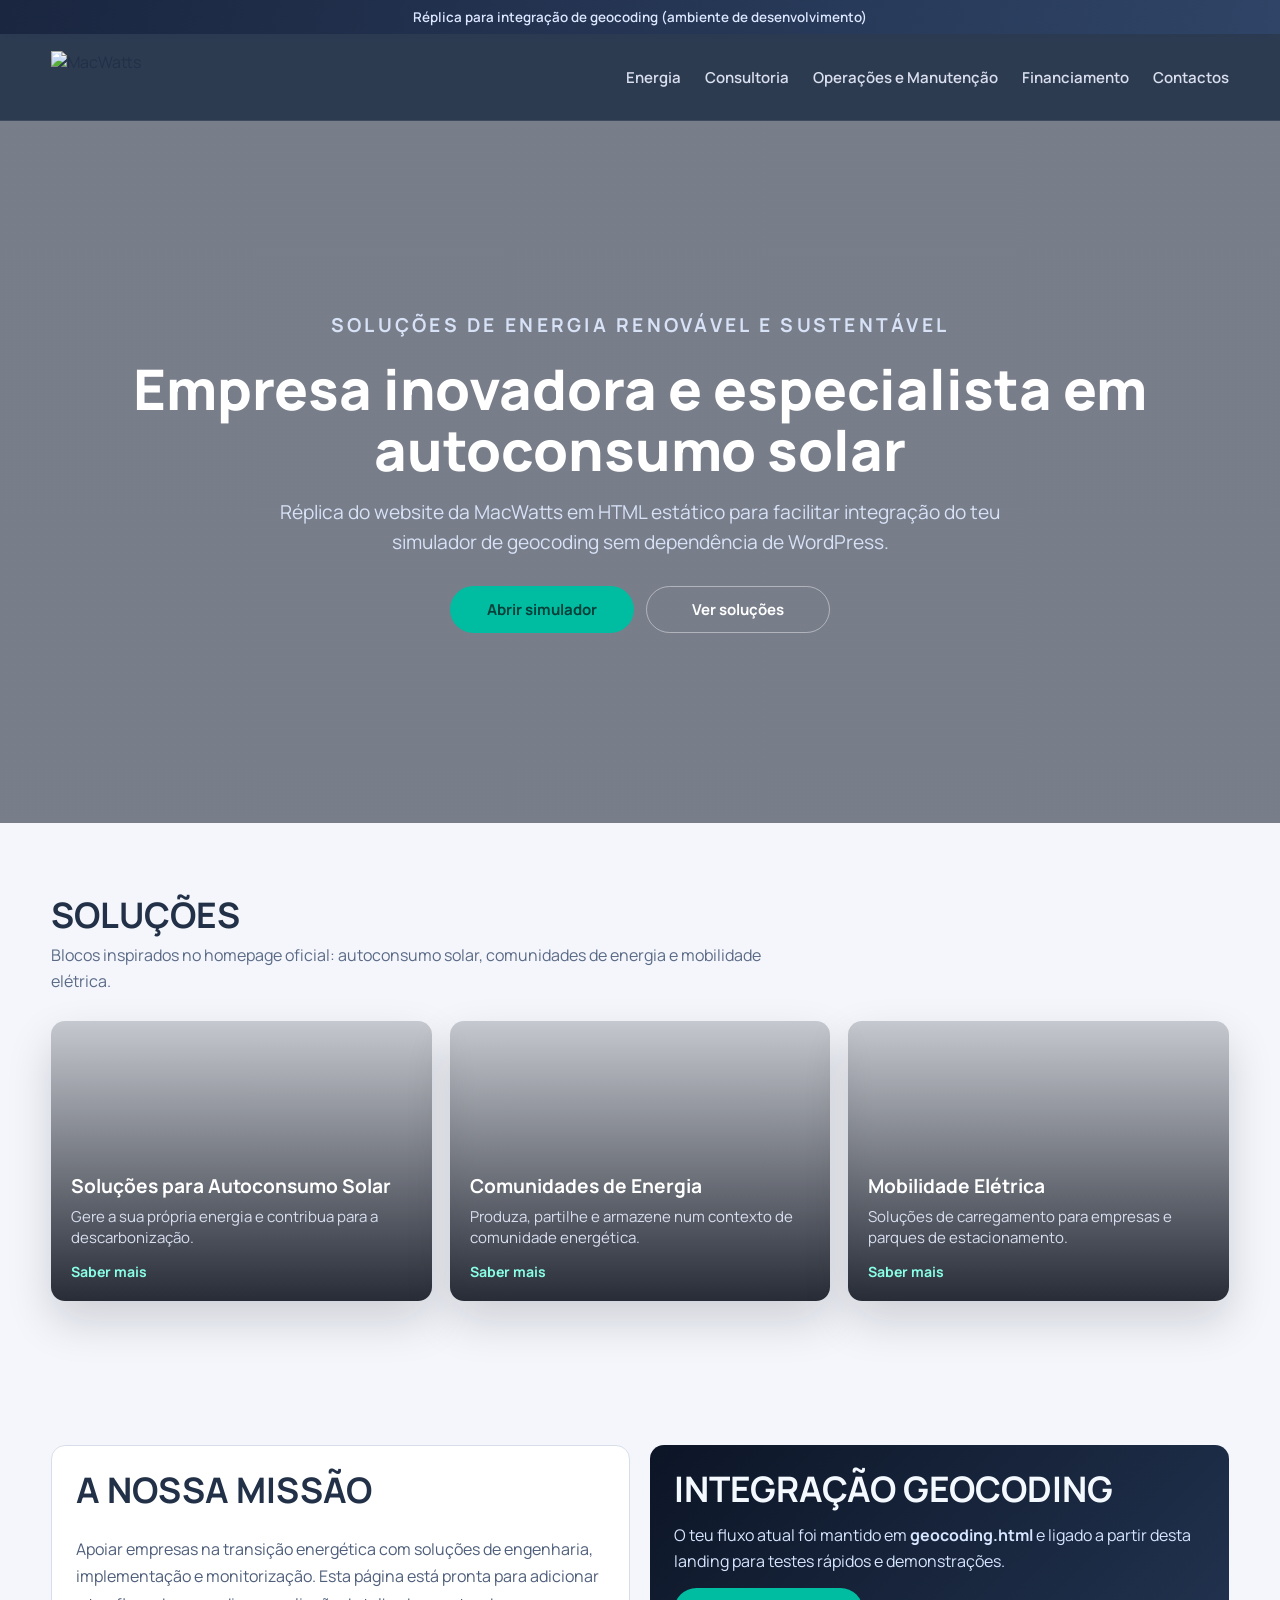
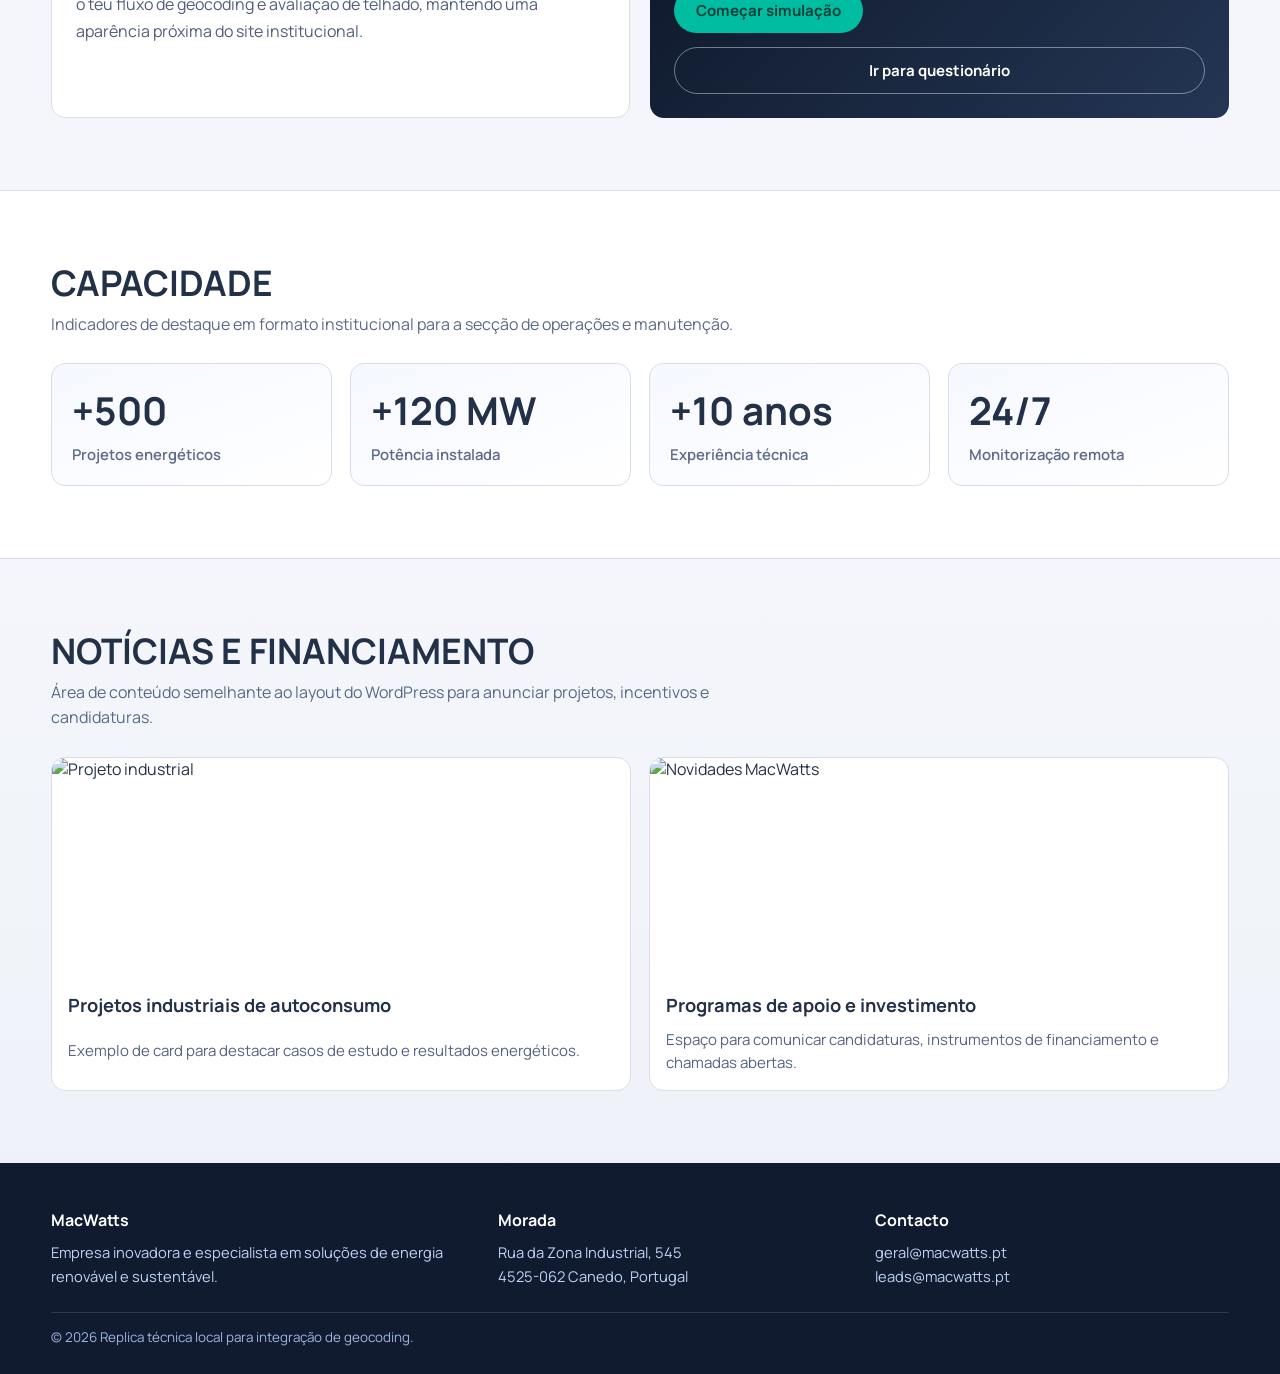
==== target/classes/static/index.html @ 9e10ef7b "Initial commit Created from https://vercel.com/new" ====
<!DOCTYPE html>
<html lang="pt-PT">
<head>
  <meta charset="UTF-8">
  <meta name="viewport" content="width=device-width, initial-scale=1.0">
  <title>MacWatts Replica | Soluções de Energia</title>
  <meta name="description" content="Replica estática inspirada no website da MacWatts para integrar o simulador de geocoding.">
  <link rel="preconnect" href="https://fonts.googleapis.com">
  <link rel="preconnect" href="https://fonts.gstatic.com" crossorigin>
  <link href="https://fonts.googleapis.com/css2?family=Manrope:wght@400;500;600;700;800&display=swap" rel="stylesheet">
  <link rel="icon" href="https://macwatts.pt/wp-content/uploads/2024/12/favicon-1.png" sizes="32x32">
  <style>
    :root {
      --primary: #223148;
      --accent: #00bca0;
      --soft-bg: #f4f6fb;
      --text: #223148;
      --white: #ffffff;
      --line: #d8dee9;
      --hero-overlay: rgba(15, 23, 42, 0.54);
      --card-shadow: 0 20px 45px rgba(10, 15, 30, 0.16);
      --radius: 14px;
      --container: min(1200px, 92vw);
    }

    * {
      box-sizing: border-box;
      font-family: "Manrope", sans-serif;
    }

    html {
      scroll-behavior: smooth;
    }

    body {
      margin: 0;
      color: var(--text);
      background: var(--soft-bg);
    }

    a {
      text-decoration: none;
      color: inherit;
    }

    .container {
      width: var(--container);
      margin: 0 auto;
    }

    .top-banner {
      background: linear-gradient(100deg, #1a2640 0%, #2f4466 100%);
      color: #dce6ff;
      text-align: center;
      padding: 8px 12px;
      font-size: 0.84rem;
      font-weight: 600;
    }

    .header {
      position: sticky;
      top: 0;
      z-index: 30;
      background: rgba(34, 49, 72, 0.95);
      backdrop-filter: blur(7px);
      border-bottom: 1px solid rgba(255, 255, 255, 0.08);
    }

    .header .container {
      min-height: 86px;
      display: flex;
      align-items: center;
      justify-content: space-between;
      gap: 20px;
    }

    .logo img {
      height: 52px;
      width: auto;
      display: block;
    }

    .nav {
      display: flex;
      align-items: center;
      gap: 24px;
      color: #ebf0ff;
      font-weight: 600;
      font-size: 0.94rem;
    }

    .nav a {
      opacity: 0.9;
      transition: opacity 0.2s ease;
    }

    .nav a:hover {
      opacity: 1;
    }

    .menu-btn {
      display: none;
      border: 1px solid rgba(255, 255, 255, 0.35);
      border-radius: 9px;
      background: transparent;
      color: #fff;
      padding: 8px 10px;
      font-weight: 700;
      cursor: pointer;
    }

    .hero {
      min-height: 78vh;
      position: relative;
      display: grid;
      place-items: center;
      color: #fff;
      background-image:
        linear-gradient(var(--hero-overlay), var(--hero-overlay)),
        url("https://macwatts.pt/wp-content/uploads/2025/03/solar-panels-roof-solar-cell-1-1.jpg");
      background-size: cover;
      background-position: center;
    }

    .hero-content {
      width: var(--container);
      text-align: center;
      display: grid;
      gap: 18px;
      padding: 88px 0;
    }

    .kicker {
      margin: 0;
      text-transform: uppercase;
      letter-spacing: 0.17em;
      font-size: 0.84rem;
      font-weight: 700;
      color: #99f4e4;
    }

    h1 {
      margin: 0;
      font-size: clamp(2rem, 5vw, 3.5rem);
      line-height: 1.08;
      font-weight: 800;
    }

    .hero p {
      margin: 0 auto;
      width: min(760px, 100%);
      font-size: clamp(1rem, 2vw, 1.2rem);
      line-height: 1.55;
      color: #d7e2f7;
    }

    .hero-actions {
      margin-top: 10px;
      display: flex;
      gap: 12px;
      justify-content: center;
      flex-wrap: wrap;
    }

    .btn {
      border: 0;
      border-radius: 999px;
      padding: 12px 22px;
      font-weight: 700;
      font-size: 0.94rem;
      cursor: pointer;
      transition: transform 0.2s ease, opacity 0.2s ease;
      display: inline-flex;
      align-items: center;
      justify-content: center;
      min-width: 184px;
    }

    .btn:hover {
      transform: translateY(-1px);
    }

    .btn-primary {
      background: var(--accent);
      color: #043f3a;
    }

    .btn-secondary {
      background: transparent;
      color: #ffffff;
      border: 1px solid rgba(255, 255, 255, 0.42);
    }

    section {
      padding: 72px 0;
    }

    .section-head {
      margin-bottom: 26px;
      display: grid;
      gap: 8px;
    }

    .section-head p {
      margin: 0;
      color: #5a6a86;
      max-width: 760px;
      line-height: 1.6;
    }

    h2 {
      margin: 0;
      font-size: clamp(1.5rem, 3vw, 2.2rem);
      text-transform: uppercase;
      line-height: 1.15;
    }

    .solutions-grid,
    .news-grid,
    .numbers-grid {
      display: grid;
      gap: 18px;
    }

    .solutions-grid {
      grid-template-columns: repeat(3, minmax(0, 1fr));
    }

    .news-grid {
      grid-template-columns: repeat(2, minmax(0, 1fr));
    }

    .numbers-grid {
      grid-template-columns: repeat(4, minmax(0, 1fr));
    }

    .card {
      border-radius: var(--radius);
      overflow: hidden;
      position: relative;
      min-height: 280px;
      color: #fff;
      box-shadow: var(--card-shadow);
      display: flex;
      align-items: end;
      background-size: cover;
      background-position: center;
    }

    .card::before {
      content: "";
      position: absolute;
      inset: 0;
      background: linear-gradient(to top, rgba(11, 16, 28, 0.88), rgba(11, 16, 28, 0.2));
    }

    .card-body {
      position: relative;
      z-index: 1;
      padding: 20px;
      display: grid;
      gap: 8px;
    }

    .card h3 {
      margin: 0;
      font-size: 1.2rem;
      line-height: 1.2;
    }

    .card p {
      margin: 0;
      color: #d8def0;
      font-size: 0.94rem;
    }

    .card a {
      margin-top: 6px;
      color: #88ffe6;
      font-weight: 700;
      font-size: 0.88rem;
    }

    .mission-wrap {
      display: grid;
      grid-template-columns: 1fr 1fr;
      gap: 20px;
      align-items: stretch;
    }

    .mission-text,
    .simulator-box {
      border-radius: var(--radius);
      border: 1px solid var(--line);
      background: #ffffff;
      padding: 24px;
    }

    .mission-text p {
      margin: 0;
      line-height: 1.7;
      color: #4f5f7b;
    }

    .numbers {
      background: #ffffff;
      border-top: 1px solid var(--line);
      border-bottom: 1px solid var(--line);
    }

    .metric {
      border: 1px solid var(--line);
      border-radius: var(--radius);
      padding: 20px;
      background: linear-gradient(160deg, #f5f8ff 0%, #ffffff 100%);
    }

    .metric strong {
      display: block;
      font-size: clamp(1.6rem, 4vw, 2.4rem);
      color: var(--primary);
      margin-bottom: 6px;
    }

    .metric span {
      color: #5c6b87;
      font-weight: 600;
      font-size: 0.93rem;
    }

    .simulator-box {
      background: linear-gradient(135deg, #0c1526 0%, #243654 100%);
      color: #f4f9ff;
      border: 0;
      display: grid;
      gap: 14px;
      align-content: start;
    }

    .simulator-box p {
      margin: 0;
      color: #d8e5ff;
      line-height: 1.6;
    }

    .simulator-box .btn-primary {
      width: fit-content;
    }

    .news {
      background: linear-gradient(180deg, #f4f6fb 0%, #eef2f8 100%);
    }

    .news-card {
      background: #fff;
      border-radius: var(--radius);
      border: 1px solid var(--line);
      overflow: hidden;
      display: grid;
      grid-template-rows: 220px 1fr;
    }

    .news-card img {
      width: 100%;
      height: 100%;
      object-fit: cover;
      display: block;
    }

    .news-card .content {
      padding: 16px;
      display: grid;
      gap: 10px;
    }

    .news-card h3 {
      margin: 0;
      font-size: 1.14rem;
      line-height: 1.3;
    }

    .news-card p {
      margin: 0;
      color: #546480;
      font-size: 0.94rem;
      line-height: 1.55;
    }

    .footer {
      background: #111b2f;
      color: #d9e7ff;
      padding: 46px 0 28px;
    }

    .footer-grid {
      display: grid;
      grid-template-columns: 1.2fr 1fr 1fr;
      gap: 22px;
      margin-bottom: 24px;
    }

    .footer h4 {
      margin: 0 0 10px;
      color: #fff;
      font-size: 1rem;
    }

    .footer p,
    .footer a {
      margin: 0;
      color: #bed2f6;
      line-height: 1.6;
      font-size: 0.92rem;
    }

    .footer-bottom {
      border-top: 1px solid rgba(255, 255, 255, 0.13);
      padding-top: 15px;
      font-size: 0.84rem;
      color: #9db5de;
    }

    .mobile-nav {
      display: none;
      background: #17253c;
      border-top: 1px solid rgba(255, 255, 255, 0.13);
    }

    .mobile-nav.open {
      display: grid;
      padding: 8px 0 12px;
    }

    .mobile-nav a {
      padding: 11px 4vw;
      color: #ecf3ff;
      border-bottom: 1px solid rgba(255, 255, 255, 0.07);
      font-weight: 600;
      font-size: 0.93rem;
    }

    @media (max-width: 1024px) {
      .solutions-grid {
        grid-template-columns: 1fr;
      }

      .mission-wrap,
      .news-grid {
        grid-template-columns: 1fr;
      }

      .numbers-grid {
        grid-template-columns: repeat(2, minmax(0, 1fr));
      }

      .footer-grid {
        grid-template-columns: 1fr;
      }
    }

    @media (max-width: 860px) {
      .nav {
        display: none;
      }

      .menu-btn {
        display: inline-flex;
      }

      .header .container {
        min-height: 76px;
      }

      .logo img {
        height: 44px;
      }
    }

    @media (max-width: 640px) {
      section {
        padding: 56px 0;
      }

      .top-banner {
        font-size: 0.76rem;
      }

      .hero {
        min-height: 70vh;
      }

      .hero-content {
        padding: 66px 0;
      }

      .numbers-grid {
        grid-template-columns: 1fr;
      }
    }
  </style>
</head>
<body>
  <div class="top-banner">Réplica para integração de geocoding (ambiente de desenvolvimento)</div>

  <header class="header">
    <div class="container">
      <a class="logo" href="#home" aria-label="MacWatts">
        <img src="https://macwatts.pt/wp-content/uploads/2024/12/logo-white-w-macwhatts.png" alt="MacWatts">
      </a>
      <nav class="nav" aria-label="Menu principal">
        <a href="#energia">Energia</a>
        <a href="#consultoria">Consultoria</a>
        <a href="#operacoes">Operações e Manutenção</a>
        <a href="#financiamento">Financiamento</a>
        <a href="#contactos">Contactos</a>
      </nav>
      <button class="menu-btn" id="menuBtn" type="button" aria-expanded="false" aria-controls="mobileNav">Menu</button>
    </div>
    <nav class="mobile-nav" id="mobileNav" aria-label="Menu móvel">
      <a href="#energia">Energia</a>
      <a href="#consultoria">Consultoria</a>
      <a href="#operacoes">Operações e Manutenção</a>
      <a href="#financiamento">Financiamento</a>
      <a href="#contactos">Contactos</a>
      <a href="geocoding.html">Simulador Geocoding</a>
    </nav>
  </header>

  <main id="home">
    <section class="hero">
      <div class="hero-content">
        <p class="kicker">Soluções de energia renovável e sustentável</p>
        <h1>Empresa inovadora e especialista em autoconsumo solar</h1>
        <p>Réplica do website da MacWatts em HTML estático para facilitar integração do teu simulador de geocoding sem dependência de WordPress.</p>
        <div class="hero-actions">
          <a class="btn btn-primary" href="geocoding.html">Abrir simulador</a>
          <a class="btn btn-secondary" href="#energia">Ver soluções</a>
        </div>
      </div>
    </section>

    <section id="energia">
      <div class="container">
        <div class="section-head">
          <h2>Soluções</h2>
          <p>Blocos inspirados no homepage oficial: autoconsumo solar, comunidades de energia e mobilidade elétrica.</p>
        </div>
        <div class="solutions-grid">
          <article class="card" style="background-image:url('https://macwatts.pt/wp-content/uploads/2025/03/solar-panels-roof-solar-cell-1-1.jpg')">
            <div class="card-body">
              <h3>Soluções para Autoconsumo Solar</h3>
              <p>Gere a sua própria energia e contribua para a descarbonização.</p>
              <a href="#">Saber mais</a>
            </div>
          </article>
          <article class="card" style="background-image:url('https://macwatts.pt/wp-content/uploads/2025/02/comunidades.jpg')">
            <div class="card-body">
              <h3>Comunidades de Energia</h3>
              <p>Produza, partilhe e armazene num contexto de comunidade energética.</p>
              <a href="#">Saber mais</a>
            </div>
          </article>
          <article class="card" style="background-image:url('https://macwatts.pt/wp-content/uploads/2025/04/17735.jpg')">
            <div class="card-body">
              <h3>Mobilidade Elétrica</h3>
              <p>Soluções de carregamento para empresas e parques de estacionamento.</p>
              <a href="#">Saber mais</a>
            </div>
          </article>
        </div>
      </div>
    </section>

    <section id="consultoria">
      <div class="container mission-wrap">
        <article class="mission-text">
          <div class="section-head">
            <h2>A nossa missão</h2>
          </div>
          <p>Apoiar empresas na transição energética com soluções de engenharia, implementação e monitorização. Esta página está pronta para adicionar o teu fluxo de geocoding e avaliação de telhado, mantendo uma aparência próxima do site institucional.</p>
        </article>

        <aside class="simulator-box">
          <h2>Integração Geocoding</h2>
          <p>O teu fluxo atual foi mantido em <strong>geocoding.html</strong> e ligado a partir desta landing para testes rápidos e demonstrações.</p>
          <a class="btn btn-primary" href="geocoding.html">Começar simulação</a>
          <a class="btn btn-secondary" href="questionario.html">Ir para questionário</a>
        </aside>
      </div>
    </section>

    <section class="numbers" id="operacoes">
      <div class="container">
        <div class="section-head">
          <h2>Capacidade</h2>
          <p>Indicadores de destaque em formato institucional para a secção de operações e manutenção.</p>
        </div>
        <div class="numbers-grid">
          <article class="metric"><strong>+500</strong><span>Projetos energéticos</span></article>
          <article class="metric"><strong>+120 MW</strong><span>Potência instalada</span></article>
          <article class="metric"><strong>+10 anos</strong><span>Experiência técnica</span></article>
          <article class="metric"><strong>24/7</strong><span>Monitorização remota</span></article>
        </div>
      </div>
    </section>

    <section class="news" id="financiamento">
      <div class="container">
        <div class="section-head">
          <h2>Notícias e financiamento</h2>
          <p>Área de conteúdo semelhante ao layout do WordPress para anunciar projetos, incentivos e candidaturas.</p>
        </div>
        <div class="news-grid">
          <article class="news-card">
            <img src="https://macwatts.pt/wp-content/uploads/2025/03/BATHERAFARM-2.jpg" alt="Projeto industrial">
            <div class="content">
              <h3>Projetos industriais de autoconsumo</h3>
              <p>Exemplo de card para destacar casos de estudo e resultados energéticos.</p>
            </div>
          </article>
          <article class="news-card">
            <img src="https://macwatts.pt/wp-content/uploads/2024/12/card-novidades.png" alt="Novidades MacWatts">
            <div class="content">
              <h3>Programas de apoio e investimento</h3>
              <p>Espaço para comunicar candidaturas, instrumentos de financiamento e chamadas abertas.</p>
            </div>
          </article>
        </div>
      </div>
    </section>
  </main>

  <footer class="footer" id="contactos">
    <div class="container">
      <div class="footer-grid">
        <div>
          <h4>MacWatts</h4>
          <p>Empresa inovadora e especialista em soluções de energia renovável e sustentável.</p>
        </div>
        <div>
          <h4>Morada</h4>
          <p>Rua da Zona Industrial, 545</p>
          <p>4525-062 Canedo, Portugal</p>
        </div>
        <div>
          <h4>Contacto</h4>
          <p><a href="mailto:geral@macwatts.pt">geral@macwatts.pt</a></p>
          <p><a href="mailto:leads@macwatts.pt">leads@macwatts.pt</a></p>
        </div>
      </div>
      <div class="footer-bottom">© 2026 Replica técnica local para integração de geocoding.</div>
    </div>
  </footer>

  <script>
    const menuBtn = document.getElementById("menuBtn");
    const mobileNav = document.getElementById("mobileNav");

    menuBtn.addEventListener("click", () => {
      const opened = mobileNav.classList.toggle("open");
      menuBtn.setAttribute("aria-expanded", String(opened));
    });

    mobileNav.querySelectorAll("a").forEach((link) => {
      link.addEventListener("click", () => {
        mobileNav.classList.remove("open");
        menuBtn.setAttribute("aria-expanded", "false");
      });
    });
  </script>
</body>
</html>
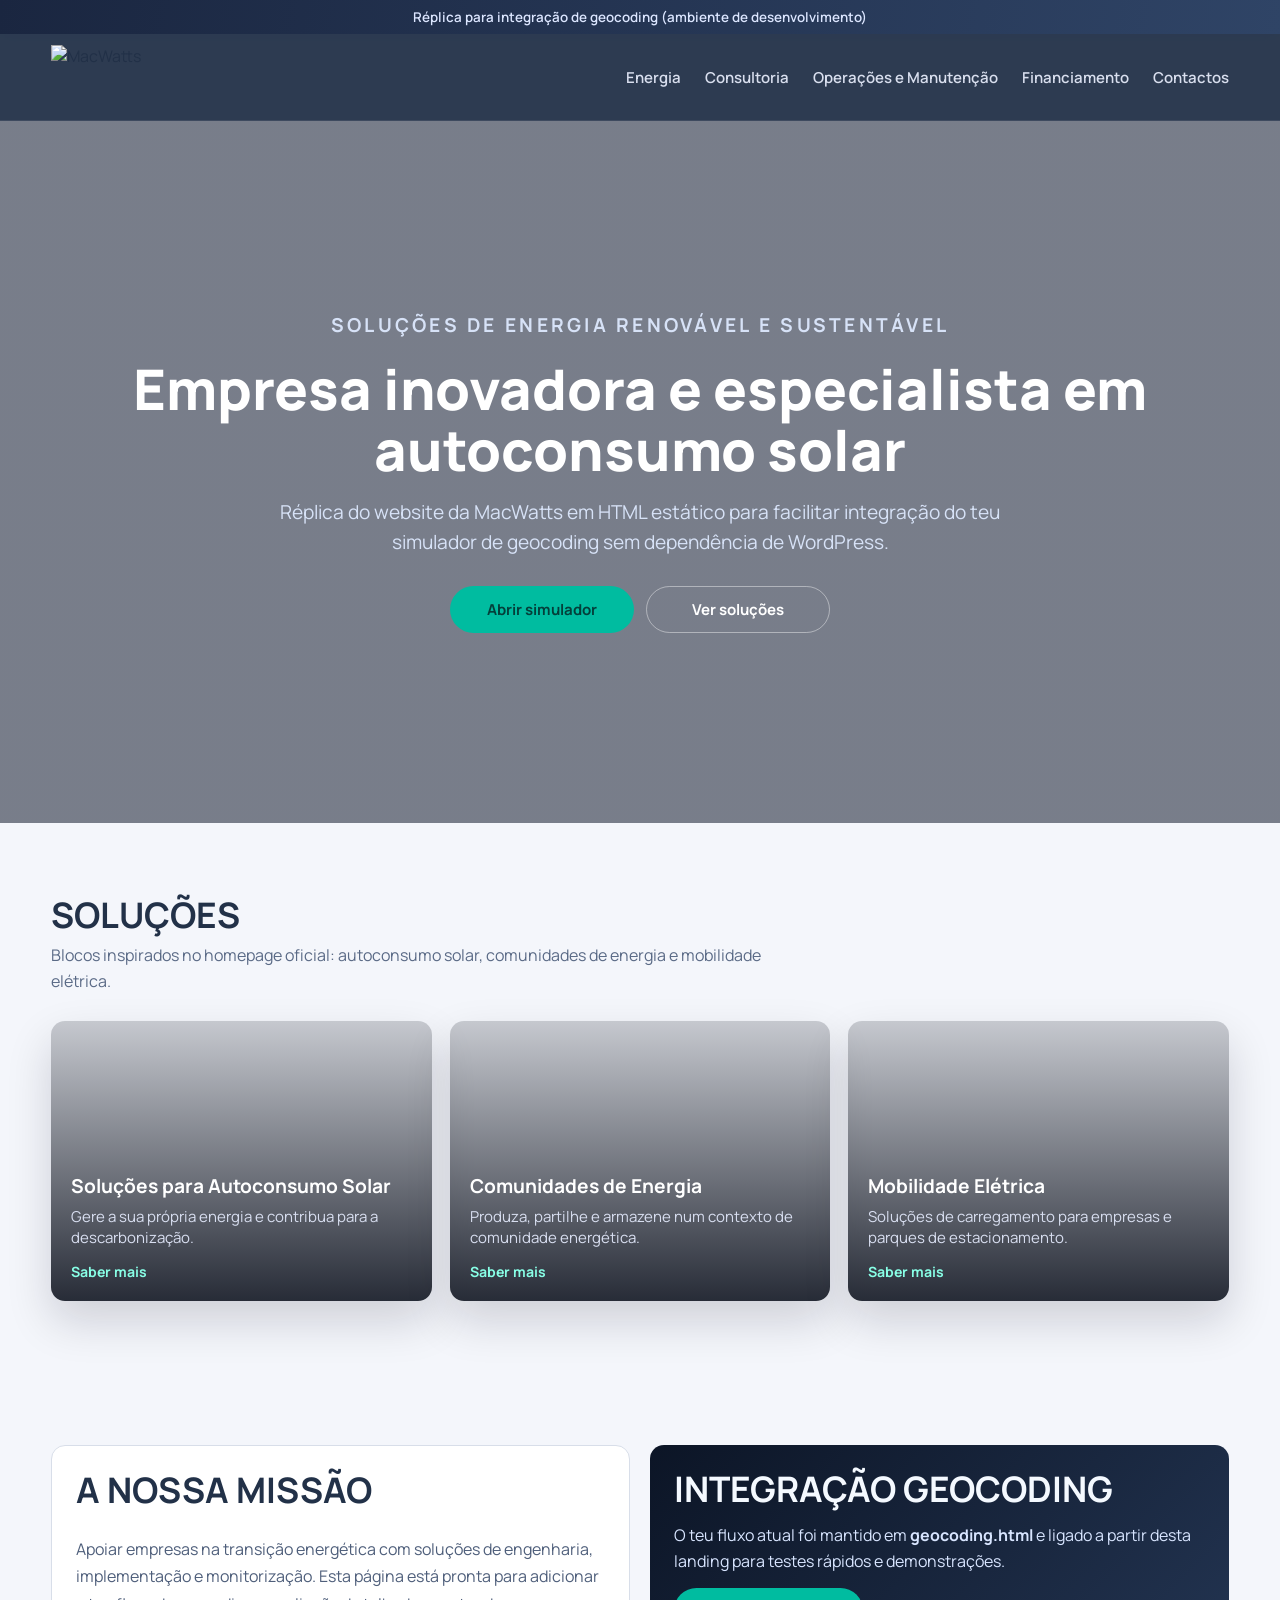
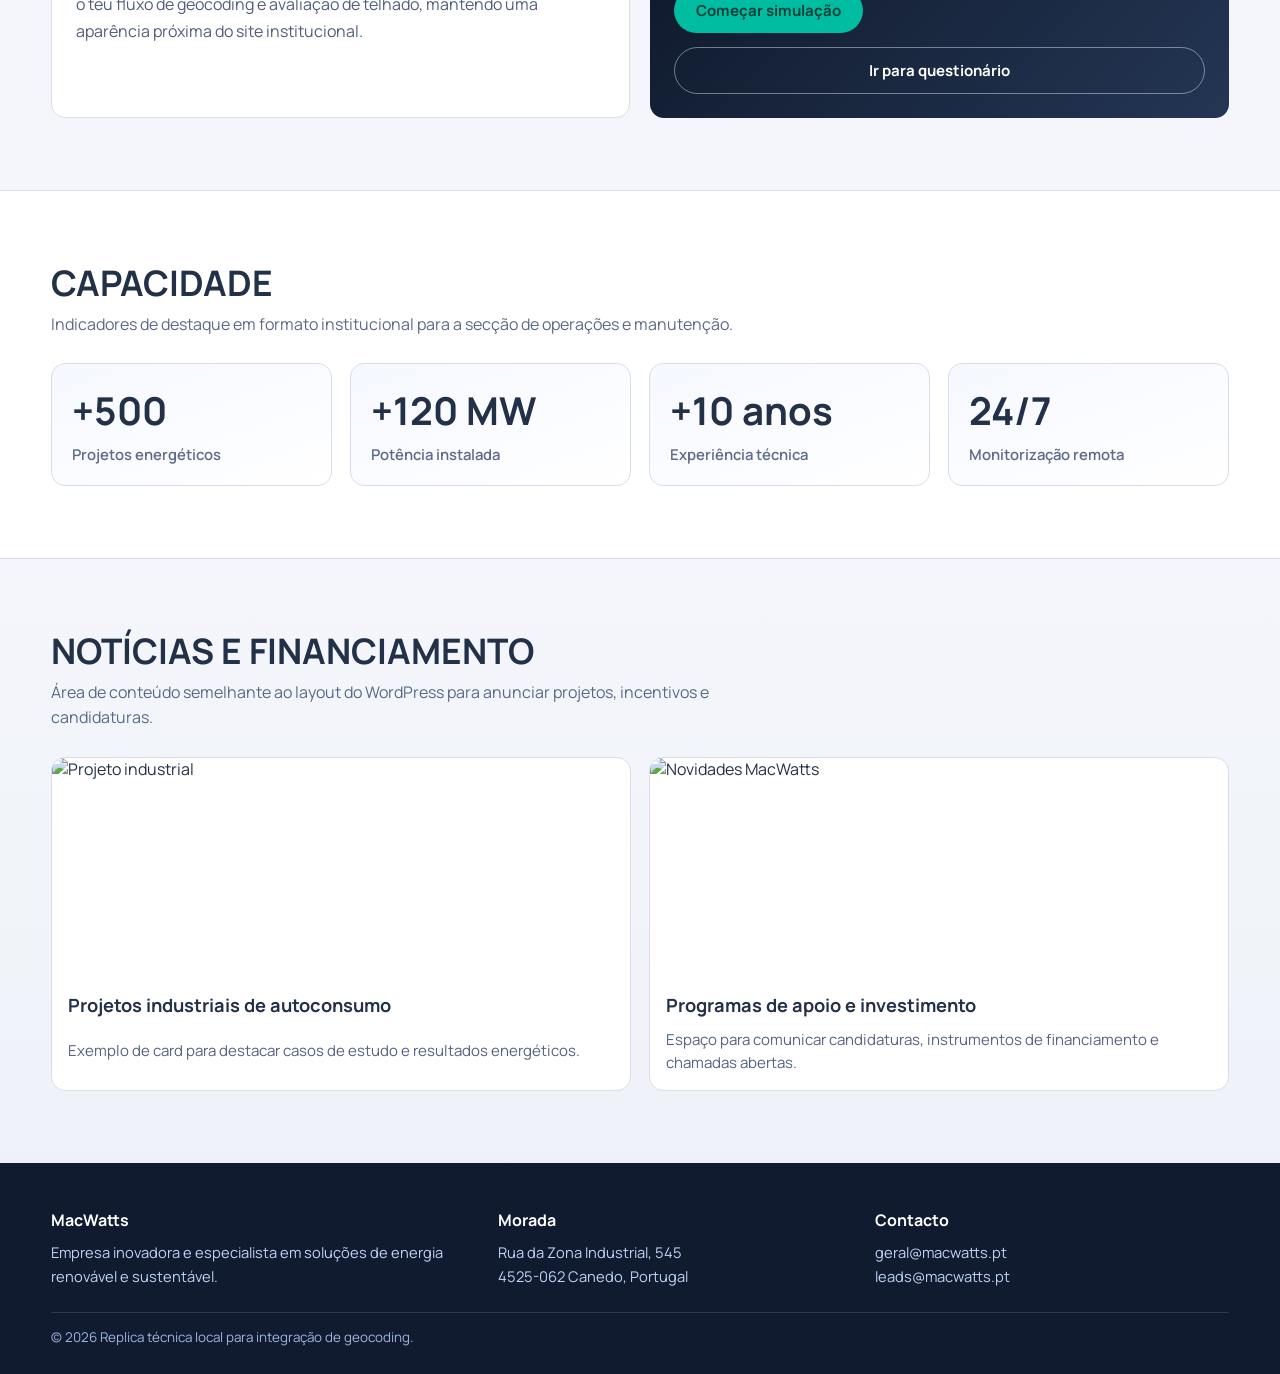
==== commit 85b65634: "mais limpo o codigo" ====
--- a/target/classes/static/index.html
+++ b/target/classes/static/index.html
@@ -9,495 +9,7 @@
   <link rel="preconnect" href="https://fonts.gstatic.com" crossorigin>
   <link href="https://fonts.googleapis.com/css2?family=Manrope:wght@400;500;600;700;800&display=swap" rel="stylesheet">
   <link rel="icon" href="https://macwatts.pt/wp-content/uploads/2024/12/favicon-1.png" sizes="32x32">
-  <style>
-    :root {
-      --primary: #223148;
-      --accent: #00bca0;
-      --soft-bg: #f4f6fb;
-      --text: #223148;
-      --white: #ffffff;
-      --line: #d8dee9;
-      --hero-overlay: rgba(15, 23, 42, 0.54);
-      --card-shadow: 0 20px 45px rgba(10, 15, 30, 0.16);
-      --radius: 14px;
-      --container: min(1200px, 92vw);
-    }
-
-    * {
-      box-sizing: border-box;
-      font-family: "Manrope", sans-serif;
-    }
-
-    html {
-      scroll-behavior: smooth;
-    }
-
-    body {
-      margin: 0;
-      color: var(--text);
-      background: var(--soft-bg);
-    }
-
-    a {
-      text-decoration: none;
-      color: inherit;
-    }
-
-    .container {
-      width: var(--container);
-      margin: 0 auto;
-    }
-
-    .top-banner {
-      background: linear-gradient(100deg, #1a2640 0%, #2f4466 100%);
-      color: #dce6ff;
-      text-align: center;
-      padding: 8px 12px;
-      font-size: 0.84rem;
-      font-weight: 600;
-    }
-
-    .header {
-      position: sticky;
-      top: 0;
-      z-index: 30;
-      background: rgba(34, 49, 72, 0.95);
-      backdrop-filter: blur(7px);
-      border-bottom: 1px solid rgba(255, 255, 255, 0.08);
-    }
-
-    .header .container {
-      min-height: 86px;
-      display: flex;
-      align-items: center;
-      justify-content: space-between;
-      gap: 20px;
-    }
-
-    .logo img {
-      height: 52px;
-      width: auto;
-      display: block;
-    }
-
-    .nav {
-      display: flex;
-      align-items: center;
-      gap: 24px;
-      color: #ebf0ff;
-      font-weight: 600;
-      font-size: 0.94rem;
-    }
-
-    .nav a {
-      opacity: 0.9;
-      transition: opacity 0.2s ease;
-    }
-
-    .nav a:hover {
-      opacity: 1;
-    }
-
-    .menu-btn {
-      display: none;
-      border: 1px solid rgba(255, 255, 255, 0.35);
-      border-radius: 9px;
-      background: transparent;
-      color: #fff;
-      padding: 8px 10px;
-      font-weight: 700;
-      cursor: pointer;
-    }
-
-    .hero {
-      min-height: 78vh;
-      position: relative;
-      display: grid;
-      place-items: center;
-      color: #fff;
-      background-image:
-        linear-gradient(var(--hero-overlay), var(--hero-overlay)),
-        url("https://macwatts.pt/wp-content/uploads/2025/03/solar-panels-roof-solar-cell-1-1.jpg");
-      background-size: cover;
-      background-position: center;
-    }
-
-    .hero-content {
-      width: var(--container);
-      text-align: center;
-      display: grid;
-      gap: 18px;
-      padding: 88px 0;
-    }
-
-    .kicker {
-      margin: 0;
-      text-transform: uppercase;
-      letter-spacing: 0.17em;
-      font-size: 0.84rem;
-      font-weight: 700;
-      color: #99f4e4;
-    }
-
-    h1 {
-      margin: 0;
-      font-size: clamp(2rem, 5vw, 3.5rem);
-      line-height: 1.08;
-      font-weight: 800;
-    }
-
-    .hero p {
-      margin: 0 auto;
-      width: min(760px, 100%);
-      font-size: clamp(1rem, 2vw, 1.2rem);
-      line-height: 1.55;
-      color: #d7e2f7;
-    }
-
-    .hero-actions {
-      margin-top: 10px;
-      display: flex;
-      gap: 12px;
-      justify-content: center;
-      flex-wrap: wrap;
-    }
-
-    .btn {
-      border: 0;
-      border-radius: 999px;
-      padding: 12px 22px;
-      font-weight: 700;
-      font-size: 0.94rem;
-      cursor: pointer;
-      transition: transform 0.2s ease, opacity 0.2s ease;
-      display: inline-flex;
-      align-items: center;
-      justify-content: center;
-      min-width: 184px;
-    }
-
-    .btn:hover {
-      transform: translateY(-1px);
-    }
-
-    .btn-primary {
-      background: var(--accent);
-      color: #043f3a;
-    }
-
-    .btn-secondary {
-      background: transparent;
-      color: #ffffff;
-      border: 1px solid rgba(255, 255, 255, 0.42);
-    }
-
-    section {
-      padding: 72px 0;
-    }
-
-    .section-head {
-      margin-bottom: 26px;
-      display: grid;
-      gap: 8px;
-    }
-
-    .section-head p {
-      margin: 0;
-      color: #5a6a86;
-      max-width: 760px;
-      line-height: 1.6;
-    }
-
-    h2 {
-      margin: 0;
-      font-size: clamp(1.5rem, 3vw, 2.2rem);
-      text-transform: uppercase;
-      line-height: 1.15;
-    }
-
-    .solutions-grid,
-    .news-grid,
-    .numbers-grid {
-      display: grid;
-      gap: 18px;
-    }
-
-    .solutions-grid {
-      grid-template-columns: repeat(3, minmax(0, 1fr));
-    }
-
-    .news-grid {
-      grid-template-columns: repeat(2, minmax(0, 1fr));
-    }
-
-    .numbers-grid {
-      grid-template-columns: repeat(4, minmax(0, 1fr));
-    }
-
-    .card {
-      border-radius: var(--radius);
-      overflow: hidden;
-      position: relative;
-      min-height: 280px;
-      color: #fff;
-      box-shadow: var(--card-shadow);
-      display: flex;
-      align-items: end;
-      background-size: cover;
-      background-position: center;
-    }
-
-    .card::before {
-      content: "";
-      position: absolute;
-      inset: 0;
-      background: linear-gradient(to top, rgba(11, 16, 28, 0.88), rgba(11, 16, 28, 0.2));
-    }
-
-    .card-body {
-      position: relative;
-      z-index: 1;
-      padding: 20px;
-      display: grid;
-      gap: 8px;
-    }
-
-    .card h3 {
-      margin: 0;
-      font-size: 1.2rem;
-      line-height: 1.2;
-    }
-
-    .card p {
-      margin: 0;
-      color: #d8def0;
-      font-size: 0.94rem;
-    }
-
-    .card a {
-      margin-top: 6px;
-      color: #88ffe6;
-      font-weight: 700;
-      font-size: 0.88rem;
-    }
-
-    .mission-wrap {
-      display: grid;
-      grid-template-columns: 1fr 1fr;
-      gap: 20px;
-      align-items: stretch;
-    }
-
-    .mission-text,
-    .simulator-box {
-      border-radius: var(--radius);
-      border: 1px solid var(--line);
-      background: #ffffff;
-      padding: 24px;
-    }
-
-    .mission-text p {
-      margin: 0;
-      line-height: 1.7;
-      color: #4f5f7b;
-    }
-
-    .numbers {
-      background: #ffffff;
-      border-top: 1px solid var(--line);
-      border-bottom: 1px solid var(--line);
-    }
-
-    .metric {
-      border: 1px solid var(--line);
-      border-radius: var(--radius);
-      padding: 20px;
-      background: linear-gradient(160deg, #f5f8ff 0%, #ffffff 100%);
-    }
-
-    .metric strong {
-      display: block;
-      font-size: clamp(1.6rem, 4vw, 2.4rem);
-      color: var(--primary);
-      margin-bottom: 6px;
-    }
-
-    .metric span {
-      color: #5c6b87;
-      font-weight: 600;
-      font-size: 0.93rem;
-    }
-
-    .simulator-box {
-      background: linear-gradient(135deg, #0c1526 0%, #243654 100%);
-      color: #f4f9ff;
-      border: 0;
-      display: grid;
-      gap: 14px;
-      align-content: start;
-    }
-
-    .simulator-box p {
-      margin: 0;
-      color: #d8e5ff;
-      line-height: 1.6;
-    }
-
-    .simulator-box .btn-primary {
-      width: fit-content;
-    }
-
-    .news {
-      background: linear-gradient(180deg, #f4f6fb 0%, #eef2f8 100%);
-    }
-
-    .news-card {
-      background: #fff;
-      border-radius: var(--radius);
-      border: 1px solid var(--line);
-      overflow: hidden;
-      display: grid;
-      grid-template-rows: 220px 1fr;
-    }
-
-    .news-card img {
-      width: 100%;
-      height: 100%;
-      object-fit: cover;
-      display: block;
-    }
-
-    .news-card .content {
-      padding: 16px;
-      display: grid;
-      gap: 10px;
-    }
-
-    .news-card h3 {
-      margin: 0;
-      font-size: 1.14rem;
-      line-height: 1.3;
-    }
-
-    .news-card p {
-      margin: 0;
-      color: #546480;
-      font-size: 0.94rem;
-      line-height: 1.55;
-    }
-
-    .footer {
-      background: #111b2f;
-      color: #d9e7ff;
-      padding: 46px 0 28px;
-    }
-
-    .footer-grid {
-      display: grid;
-      grid-template-columns: 1.2fr 1fr 1fr;
-      gap: 22px;
-      margin-bottom: 24px;
-    }
-
-    .footer h4 {
-      margin: 0 0 10px;
-      color: #fff;
-      font-size: 1rem;
-    }
-
-    .footer p,
-    .footer a {
-      margin: 0;
-      color: #bed2f6;
-      line-height: 1.6;
-      font-size: 0.92rem;
-    }
-
-    .footer-bottom {
-      border-top: 1px solid rgba(255, 255, 255, 0.13);
-      padding-top: 15px;
-      font-size: 0.84rem;
-      color: #9db5de;
-    }
-
-    .mobile-nav {
-      display: none;
-      background: #17253c;
-      border-top: 1px solid rgba(255, 255, 255, 0.13);
-    }
-
-    .mobile-nav.open {
-      display: grid;
-      padding: 8px 0 12px;
-    }
-
-    .mobile-nav a {
-      padding: 11px 4vw;
-      color: #ecf3ff;
-      border-bottom: 1px solid rgba(255, 255, 255, 0.07);
-      font-weight: 600;
-      font-size: 0.93rem;
-    }
-
-    @media (max-width: 1024px) {
-      .solutions-grid {
-        grid-template-columns: 1fr;
-      }
-
-      .mission-wrap,
-      .news-grid {
-        grid-template-columns: 1fr;
-      }
-
-      .numbers-grid {
-        grid-template-columns: repeat(2, minmax(0, 1fr));
-      }
-
-      .footer-grid {
-        grid-template-columns: 1fr;
-      }
-    }
-
-    @media (max-width: 860px) {
-      .nav {
-        display: none;
-      }
-
-      .menu-btn {
-        display: inline-flex;
-      }
-
-      .header .container {
-        min-height: 76px;
-      }
-
-      .logo img {
-        height: 44px;
-      }
-    }
-
-    @media (max-width: 640px) {
-      section {
-        padding: 56px 0;
-      }
-
-      .top-banner {
-        font-size: 0.76rem;
-      }
-
-      .hero {
-        min-height: 70vh;
-      }
-
-      .hero-content {
-        padding: 66px 0;
-      }
-
-      .numbers-grid {
-        grid-template-columns: 1fr;
-      }
-    }
-  </style>
+  <link rel="stylesheet" href="index.css">
 </head>
 <body>
   <div class="top-banner">Réplica para integração de geocoding (ambiente de desenvolvimento)</div>
@@ -652,21 +164,6 @@
     </div>
   </footer>
 
-  <script>
-    const menuBtn = document.getElementById("menuBtn");
-    const mobileNav = document.getElementById("mobileNav");
-
-    menuBtn.addEventListener("click", () => {
-      const opened = mobileNav.classList.toggle("open");
-      menuBtn.setAttribute("aria-expanded", String(opened));
-    });
-
-    mobileNav.querySelectorAll("a").forEach((link) => {
-      link.addEventListener("click", () => {
-        mobileNav.classList.remove("open");
-        menuBtn.setAttribute("aria-expanded", "false");
-      });
-    });
-  </script>
+  <script src="index.js" defer></script>
 </body>
 </html>
--- a/target/classes/static/index.css
+++ b/target/classes/static/index.css
@@ -0,0 +1,487 @@
+:root {
+  --primary: #223148;
+  --accent: #00bca0;
+  --soft-bg: #f4f6fb;
+  --text: #223148;
+  --white: #ffffff;
+  --line: #d8dee9;
+  --hero-overlay: rgba(15, 23, 42, 0.54);
+  --card-shadow: 0 20px 45px rgba(10, 15, 30, 0.16);
+  --radius: 14px;
+  --container: min(1200px, 92vw);
+}
+
+* {
+  box-sizing: border-box;
+  font-family: "Manrope", sans-serif;
+}
+
+html {
+  scroll-behavior: smooth;
+}
+
+body {
+  margin: 0;
+  color: var(--text);
+  background: var(--soft-bg);
+}
+
+a {
+  text-decoration: none;
+  color: inherit;
+}
+
+.container {
+  width: var(--container);
+  margin: 0 auto;
+}
+
+.top-banner {
+  background: linear-gradient(100deg, #1a2640 0%, #2f4466 100%);
+  color: #dce6ff;
+  text-align: center;
+  padding: 8px 12px;
+  font-size: 0.84rem;
+  font-weight: 600;
+}
+
+.header {
+  position: sticky;
+  top: 0;
+  z-index: 30;
+  background: rgba(34, 49, 72, 0.95);
+  backdrop-filter: blur(7px);
+  border-bottom: 1px solid rgba(255, 255, 255, 0.08);
+}
+
+.header .container {
+  min-height: 86px;
+  display: flex;
+  align-items: center;
+  justify-content: space-between;
+  gap: 20px;
+}
+
+.logo img {
+  height: 64px;
+  width: auto;
+  display: block;
+}
+
+.nav {
+  display: flex;
+  align-items: center;
+  gap: 24px;
+  color: #ebf0ff;
+  font-weight: 600;
+  font-size: 0.94rem;
+}
+
+.nav a {
+  opacity: 0.9;
+  transition: opacity 0.2s ease;
+}
+
+.nav a:hover {
+  opacity: 1;
+}
+
+.menu-btn {
+  display: none;
+  border: 1px solid rgba(255, 255, 255, 0.35);
+  border-radius: 9px;
+  background: transparent;
+  color: #fff;
+  padding: 8px 10px;
+  font-weight: 700;
+  cursor: pointer;
+}
+
+.hero {
+  min-height: 78vh;
+  position: relative;
+  display: grid;
+  place-items: center;
+  color: #fff;
+  background-image:
+    linear-gradient(var(--hero-overlay), var(--hero-overlay)),
+    url("https://macwatts.pt/wp-content/uploads/2025/03/solar-panels-roof-solar-cell-1-1.jpg");
+  background-size: cover;
+  background-position: center;
+}
+
+.hero-content {
+  width: var(--container);
+  text-align: center;
+  display: grid;
+  gap: 18px;
+  padding: 88px 0;
+}
+
+.kicker {
+  margin: 0;
+  text-transform: uppercase;
+  letter-spacing: 0.17em;
+  font-size: 0.84rem;
+  font-weight: 700;
+  color: #99f4e4;
+}
+
+h1 {
+  margin: 0;
+  font-size: clamp(2rem, 5vw, 3.5rem);
+  line-height: 1.08;
+  font-weight: 800;
+}
+
+.hero p {
+  margin: 0 auto;
+  width: min(760px, 100%);
+  font-size: clamp(1rem, 2vw, 1.2rem);
+  line-height: 1.55;
+  color: #d7e2f7;
+}
+
+.hero-actions {
+  margin-top: 10px;
+  display: flex;
+  gap: 12px;
+  justify-content: center;
+  flex-wrap: wrap;
+}
+
+.btn {
+  border: 0;
+  border-radius: 999px;
+  padding: 12px 22px;
+  font-weight: 700;
+  font-size: 0.94rem;
+  cursor: pointer;
+  transition: transform 0.2s ease, opacity 0.2s ease;
+  display: inline-flex;
+  align-items: center;
+  justify-content: center;
+  min-width: 184px;
+}
+
+.btn:hover {
+  transform: translateY(-1px);
+}
+
+.btn-primary {
+  background: var(--accent);
+  color: #043f3a;
+}
+
+.btn-secondary {
+  background: transparent;
+  color: #ffffff;
+  border: 1px solid rgba(255, 255, 255, 0.42);
+}
+
+section {
+  padding: 72px 0;
+}
+
+.section-head {
+  margin-bottom: 26px;
+  display: grid;
+  gap: 8px;
+}
+
+.section-head p {
+  margin: 0;
+  color: #5a6a86;
+  max-width: 760px;
+  line-height: 1.6;
+}
+
+h2 {
+  margin: 0;
+  font-size: clamp(1.5rem, 3vw, 2.2rem);
+  text-transform: uppercase;
+  line-height: 1.15;
+}
+
+.solutions-grid,
+.news-grid,
+.numbers-grid {
+  display: grid;
+  gap: 18px;
+}
+
+.solutions-grid {
+  grid-template-columns: repeat(3, minmax(0, 1fr));
+}
+
+.news-grid {
+  grid-template-columns: repeat(2, minmax(0, 1fr));
+}
+
+.numbers-grid {
+  grid-template-columns: repeat(4, minmax(0, 1fr));
+}
+
+.card {
+  border-radius: var(--radius);
+  overflow: hidden;
+  position: relative;
+  min-height: 280px;
+  color: #fff;
+  box-shadow: var(--card-shadow);
+  display: flex;
+  align-items: end;
+  background-size: cover;
+  background-position: center;
+}
+
+.card::before {
+  content: "";
+  position: absolute;
+  inset: 0;
+  background: linear-gradient(to top, rgba(11, 16, 28, 0.88), rgba(11, 16, 28, 0.2));
+}
+
+.card-body {
+  position: relative;
+  z-index: 1;
+  padding: 20px;
+  display: grid;
+  gap: 8px;
+}
+
+.card h3 {
+  margin: 0;
+  font-size: 1.2rem;
+  line-height: 1.2;
+}
+
+.card p {
+  margin: 0;
+  color: #d8def0;
+  font-size: 0.94rem;
+}
+
+.card a {
+  margin-top: 6px;
+  color: #88ffe6;
+  font-weight: 700;
+  font-size: 0.88rem;
+}
+
+.mission-wrap {
+  display: grid;
+  grid-template-columns: 1fr 1fr;
+  gap: 20px;
+  align-items: stretch;
+}
+
+.mission-text,
+.simulator-box {
+  border-radius: var(--radius);
+  border: 1px solid var(--line);
+  background: #ffffff;
+  padding: 24px;
+}
+
+.mission-text p {
+  margin: 0;
+  line-height: 1.7;
+  color: #4f5f7b;
+}
+
+.numbers {
+  background: #ffffff;
+  border-top: 1px solid var(--line);
+  border-bottom: 1px solid var(--line);
+}
+
+.metric {
+  border: 1px solid var(--line);
+  border-radius: var(--radius);
+  padding: 20px;
+  background: linear-gradient(160deg, #f5f8ff 0%, #ffffff 100%);
+}
+
+.metric strong {
+  display: block;
+  font-size: clamp(1.6rem, 4vw, 2.4rem);
+  color: var(--primary);
+  margin-bottom: 6px;
+}
+
+.metric span {
+  color: #5c6b87;
+  font-weight: 600;
+  font-size: 0.93rem;
+}
+
+.simulator-box {
+  background: linear-gradient(135deg, #0c1526 0%, #243654 100%);
+  color: #f4f9ff;
+  border: 0;
+  display: grid;
+  gap: 14px;
+  align-content: start;
+}
+
+.simulator-box p {
+  margin: 0;
+  color: #d8e5ff;
+  line-height: 1.6;
+}
+
+.simulator-box .btn-primary {
+  width: fit-content;
+}
+
+.news {
+  background: linear-gradient(180deg, #f4f6fb 0%, #eef2f8 100%);
+}
+
+.news-card {
+  background: #fff;
+  border-radius: var(--radius);
+  border: 1px solid var(--line);
+  overflow: hidden;
+  display: grid;
+  grid-template-rows: 220px 1fr;
+}
+
+.news-card img {
+  width: 100%;
+  height: 100%;
+  object-fit: cover;
+  display: block;
+}
+
+.news-card .content {
+  padding: 16px;
+  display: grid;
+  gap: 10px;
+}
+
+.news-card h3 {
+  margin: 0;
+  font-size: 1.14rem;
+  line-height: 1.3;
+}
+
+.news-card p {
+  margin: 0;
+  color: #546480;
+  font-size: 0.94rem;
+  line-height: 1.55;
+}
+
+.footer {
+  background: #111b2f;
+  color: #d9e7ff;
+  padding: 46px 0 28px;
+}
+
+.footer-grid {
+  display: grid;
+  grid-template-columns: 1.2fr 1fr 1fr;
+  gap: 22px;
+  margin-bottom: 24px;
+}
+
+.footer h4 {
+  margin: 0 0 10px;
+  color: #fff;
+  font-size: 1rem;
+}
+
+.footer p,
+.footer a {
+  margin: 0;
+  color: #bed2f6;
+  line-height: 1.6;
+  font-size: 0.92rem;
+}
+
+.footer-bottom {
+  border-top: 1px solid rgba(255, 255, 255, 0.13);
+  padding-top: 15px;
+  font-size: 0.84rem;
+  color: #9db5de;
+}
+
+.mobile-nav {
+  display: none;
+  background: #17253c;
+  border-top: 1px solid rgba(255, 255, 255, 0.13);
+}
+
+.mobile-nav.open {
+  display: grid;
+  padding: 8px 0 12px;
+}
+
+.mobile-nav a {
+  padding: 11px 4vw;
+  color: #ecf3ff;
+  border-bottom: 1px solid rgba(255, 255, 255, 0.07);
+  font-weight: 600;
+  font-size: 0.93rem;
+}
+
+@media (max-width: 1024px) {
+  .solutions-grid {
+    grid-template-columns: 1fr;
+  }
+
+  .mission-wrap,
+  .news-grid {
+    grid-template-columns: 1fr;
+  }
+
+  .numbers-grid {
+    grid-template-columns: repeat(2, minmax(0, 1fr));
+  }
+
+  .footer-grid {
+    grid-template-columns: 1fr;
+  }
+}
+
+@media (max-width: 860px) {
+  .nav {
+    display: none;
+  }
+
+  .menu-btn {
+    display: inline-flex;
+  }
+
+  .header .container {
+    min-height: 76px;
+  }
+
+  .logo img {
+    height: 44px;
+  }
+}
+
+@media (max-width: 640px) {
+  section {
+    padding: 56px 0;
+  }
+
+  .top-banner {
+    font-size: 0.76rem;
+  }
+
+  .hero {
+    min-height: 70vh;
+  }
+
+  .hero-content {
+    padding: 66px 0;
+  }
+
+  .numbers-grid {
+    grid-template-columns: 1fr;
+  }
+}
